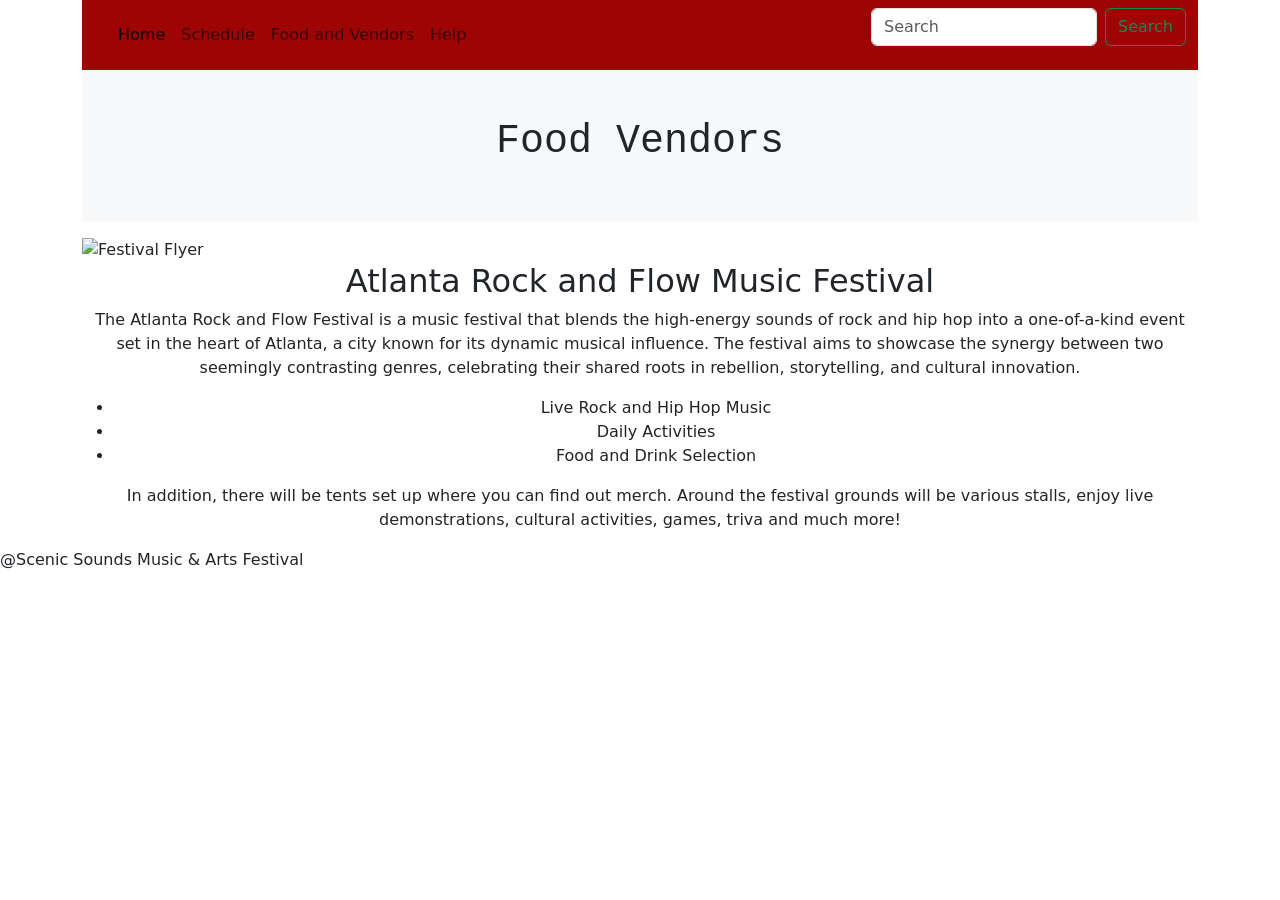
==== index.html @ 2935b5a6 "update" ====
<html lang="en">
<head>
    <meta charset="UTF-8">
    <meta name="viewport" content="width=device-width, initial-scale=1.0">
    <title>Scenic Sounds Music & Arts Festival</title>
  <link rel="icon" type="image/x-icon" href="/images/SS.png">
    <link href="https://cdn.jsdelivr.net/npm/bootstrap@5.3.3/dist/css/bootstrap.min.css" rel="stylesheet" integrity="sha384-QWTKZyjpPEjISv5WaRU9OFeRpok6YctnYmDr5pNlyT2bRjXh0JMhjY6hW+ALEwIH" crossorigin="anonymous">
    <script src="https://cdn.jsdelivr.net/npm/bootstrap@5.3.3/dist/js/bootstrap.bundle.min.js" integrity="sha384-YvpcrYf0tY3lHB60NNkmXc5s9fDVZLESaAA55NDzOxhy9GkcIdslK1eN7N6jIeHz" crossorigin="anonymous"></script>
    <link rel="stylesheet" href="CSS/stylesheet.css">
</head>
<body class="main_bkgd">
    <div class="container" class="header">
        <nav class="navbar navbar-expand-lg" style="background-color:rgb(158, 4, 4);">
            <div class="container-fluid">
              <a class="navbar-brand" href="#"></a>
              <button class="navbar-toggler" type="button" data-bs-toggle="collapse" data-bs-target="#navbarSupportedContent" aria-controls="navbarSupportedContent" aria-expanded="false" aria-label="Toggle navigation">
                <span class="navbar-toggler-icon"></span>
              </button>
              <div class="collapse navbar-collapse" id="navbarSupportedContent">
                <ul class="navbar-nav me-auto mb-2 mb-lg-0">
                  <li class="nav-item">
                    <a class="nav-link active" aria-current="page" href="home.html">Home</a>
                  </li>
                  <li class="nav-item">
                    <a class="nav-link" href="index.html">Schedule</a>
                  </li>
                  <li class="nav-item">
                    <a class="nav-link" href="Food.html">Food and Vendors</a>
                  </li>
                  <li class="nav-item">
                    <a class="nav-link" href="Deals.html">Help</a>
                  </li>
                </ul>
                <form class="d-flex" role="search">
                  <input class="form-control me-2" type="search" placeholder="Search" aria-label="Search">
                  <button class="btn btn-outline-success" type="submit">Search</button>
                </form>
              </div>
            </div>
          </nav>
        <div id="header_img" class="p-5 mb-3 bg-light rounded-0">
        <H1 style="font-family: 'Courier New', Courier, monospace;" class="text-center">Food Vendors</H1>
        </div>
        <div>
            <img src="Images/Music_Festival_Flyer.jpg" alt="Festival Flyer">
        </div>
        <div class="text-center">
            <h2>Atlanta Rock and Flow Music Festival</h2>
            <p>       The Atlanta Rock and Flow Festival is a music festival that blends the high-energy sounds of 
              rock and hip hop into a one-of-a-kind event set in the heart of Atlanta, a city known for its 
              dynamic musical influence. The festival aims to showcase the synergy between two seemingly 
              contrasting genres, celebrating their shared roots in rebellion, storytelling, and cultural 
              innovation.
      </p>
        </div>
        <div class="text-center">
            <ul>
                <li>Live Rock and Hip Hop Music</li>
                <li>Daily Activities</li>
                <li>Food and Drink Selection</li>
            </ul>
            <p>In addition, there will be tents set up where you can find out merch. Around the festival grounds will be various stalls, enjoy live demonstrations, cultural activities, games, triva and much more! </p>
        </div>
        <div class="row">
            <div class="column">
                <img src="Images/food2.jpg" alt="">
            </div>
            <div class="column">
                <img src="Images/food3.jpg" alt="">
            </div>
          </div>
    </div>
    </body>
    <footer>@Scenic Sounds Music & Arts Festival</footer>
    </html>
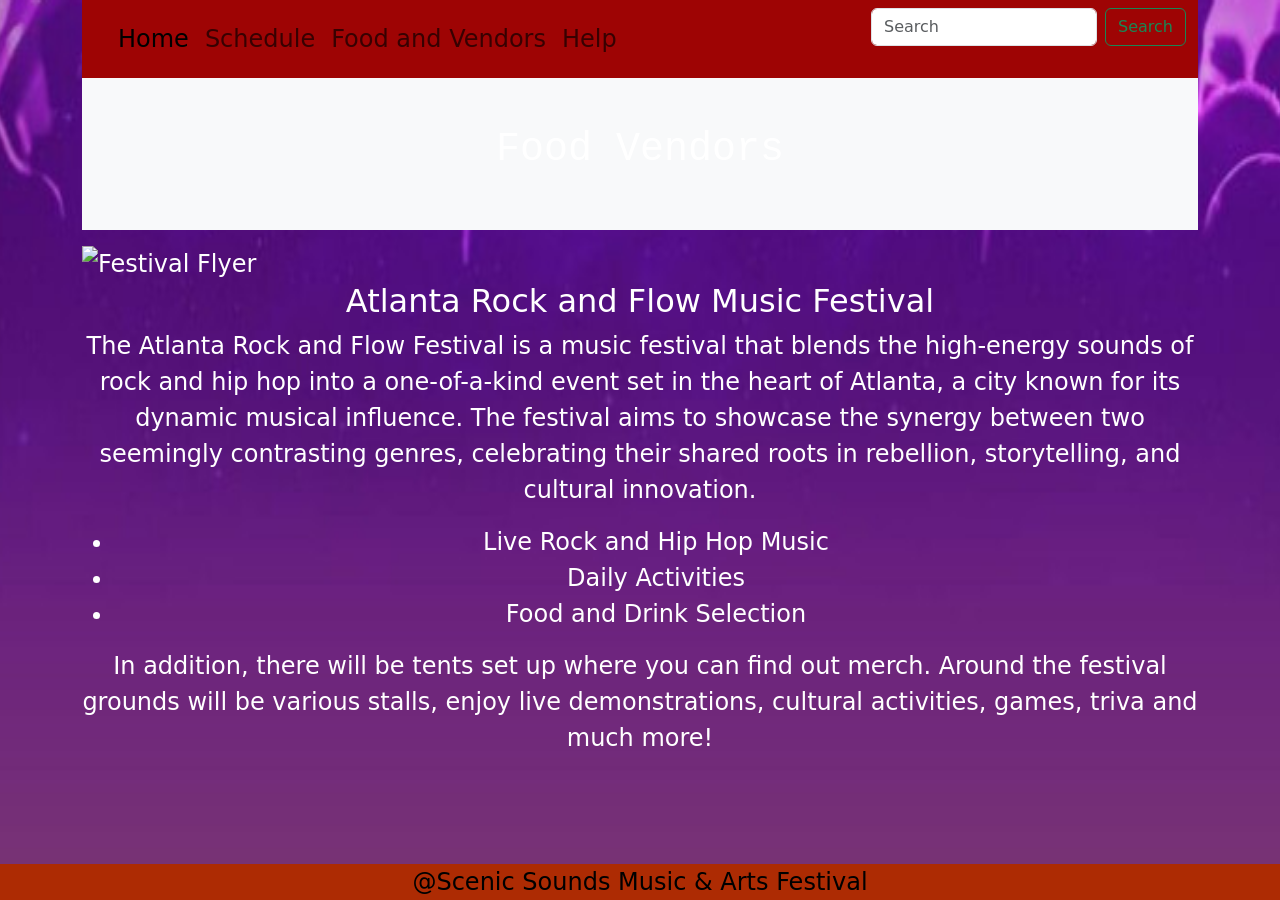
==== commit 53e9fa87: "update" ====
--- a/index.html
+++ b/index.html
@@ -6,7 +6,7 @@
   <link rel="icon" type="image/x-icon" href="/images/SS.png">
     <link href="https://cdn.jsdelivr.net/npm/bootstrap@5.3.3/dist/css/bootstrap.min.css" rel="stylesheet" integrity="sha384-QWTKZyjpPEjISv5WaRU9OFeRpok6YctnYmDr5pNlyT2bRjXh0JMhjY6hW+ALEwIH" crossorigin="anonymous">
     <script src="https://cdn.jsdelivr.net/npm/bootstrap@5.3.3/dist/js/bootstrap.bundle.min.js" integrity="sha384-YvpcrYf0tY3lHB60NNkmXc5s9fDVZLESaAA55NDzOxhy9GkcIdslK1eN7N6jIeHz" crossorigin="anonymous"></script>
-    <link rel="stylesheet" href="CSS/stylesheet.css">
+    <link rel="stylesheet" href="css/stylesheet.css">
 </head>
 <body class="main_bkgd">
     <div class="container" class="header">
--- a/css/stylesheet.css
+++ b/css/stylesheet.css
@@ -0,0 +1,93 @@
+#header_img {
+    background-image: url(../Images/chalk.avif);
+    background-size: cover;
+    background-position: center;
+    }
+
+    .header {
+        text-align: center;
+    }
+
+    #container{
+        text-align: center;
+    }
+
+    #container2 {
+        text-align: center;
+    }
+
+    body {
+        background-color: #0a0a08;
+        background-image: linear-gradient(red, yellow);
+        color: white;
+        min-height: calc(100vh - 402.06px);
+    background-image: url(../Images/modern-gastronomic-background-z13r630gqpmwq4wj.jpg);
+    background-size: 1290px 2000px;
+    background-repeat: no-repeat;
+    background-position: center;
+        font-size: 150%;
+    }
+
+    .main_bkgd {
+        background-color: #0a0a08;
+        background-image: linear-gradient(red, yellow);
+        color: white;
+        min-height: calc(100vh - 402.06px);
+    background-image: url(../images/Concert\ background\ Template\ _\ PosterMyWall.png);
+    background-size: 1290px 2000px;
+    background-repeat: no-repeat;
+    background-position: center;
+        font-size: 150%;
+    }
+
+    .row {
+        display: flex;
+      }
+      
+      .column {
+        flex: 50%;
+      }
+    
+    main {
+    min-height: calc(100vh - 402.06px);
+    }
+    footer {
+        position: fixed;
+        left: 0;
+        bottom: 0;
+        width: 100%;
+        background-color: rgb(173, 43, 3);
+        color: black;
+        text-align: center;
+      }
+    
+    .inline {
+        max-width: 200px;
+        max-height: 300px;
+        float: left;   
+    }
+    
+    .text {
+       font-size: 130%;
+       text-align: center;
+    }
+    
+    .center {
+        display: block;
+        margin-left: auto;
+        margin-right: auto;
+        width: 50%;
+    }
+    html, body {
+        height: 100%;
+        margin: 0;
+        padding: 0;
+    }
+    
+    img {
+        padding: 0;
+        display: block;
+        margin: 0 auto;
+        max-height: 400px;
+        max-width: 100%;
+    }
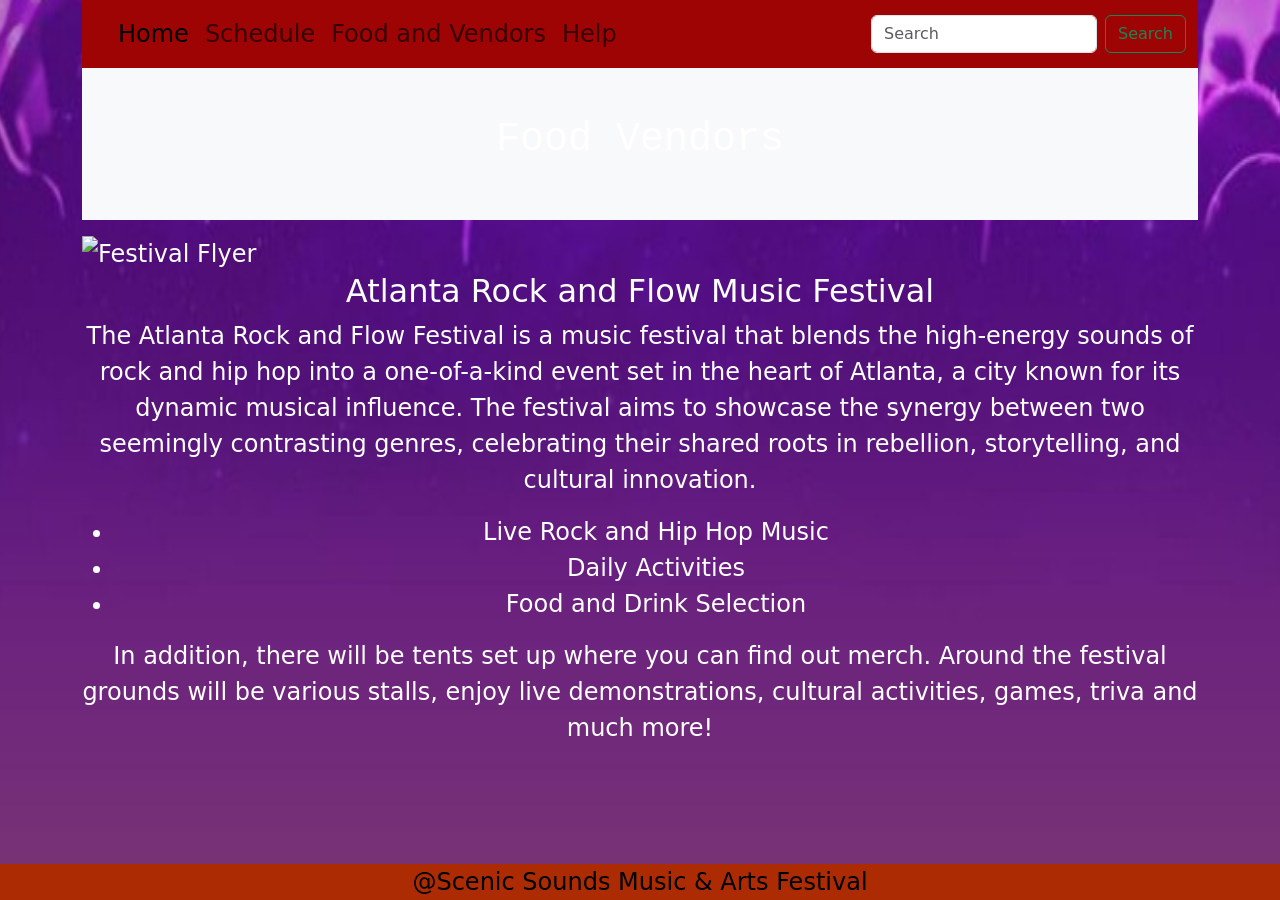
==== commit bbd99a1a: "update" ====
--- a/index.html
+++ b/index.html
@@ -1,3 +1,4 @@
+<!DOCTYPE html>
 <html lang="en">
 <head>
     <meta charset="UTF-8">
@@ -22,7 +23,7 @@
                     <a class="nav-link active" aria-current="page" href="home.html">Home</a>
                   </li>
                   <li class="nav-item">
-                    <a class="nav-link" href="index.html">Schedule</a>
+                    <a class="nav-link" href="deals.html">Schedule</a>
                   </li>
                   <li class="nav-item">
                     <a class="nav-link" href="Food.html">Food and Vendors</a>
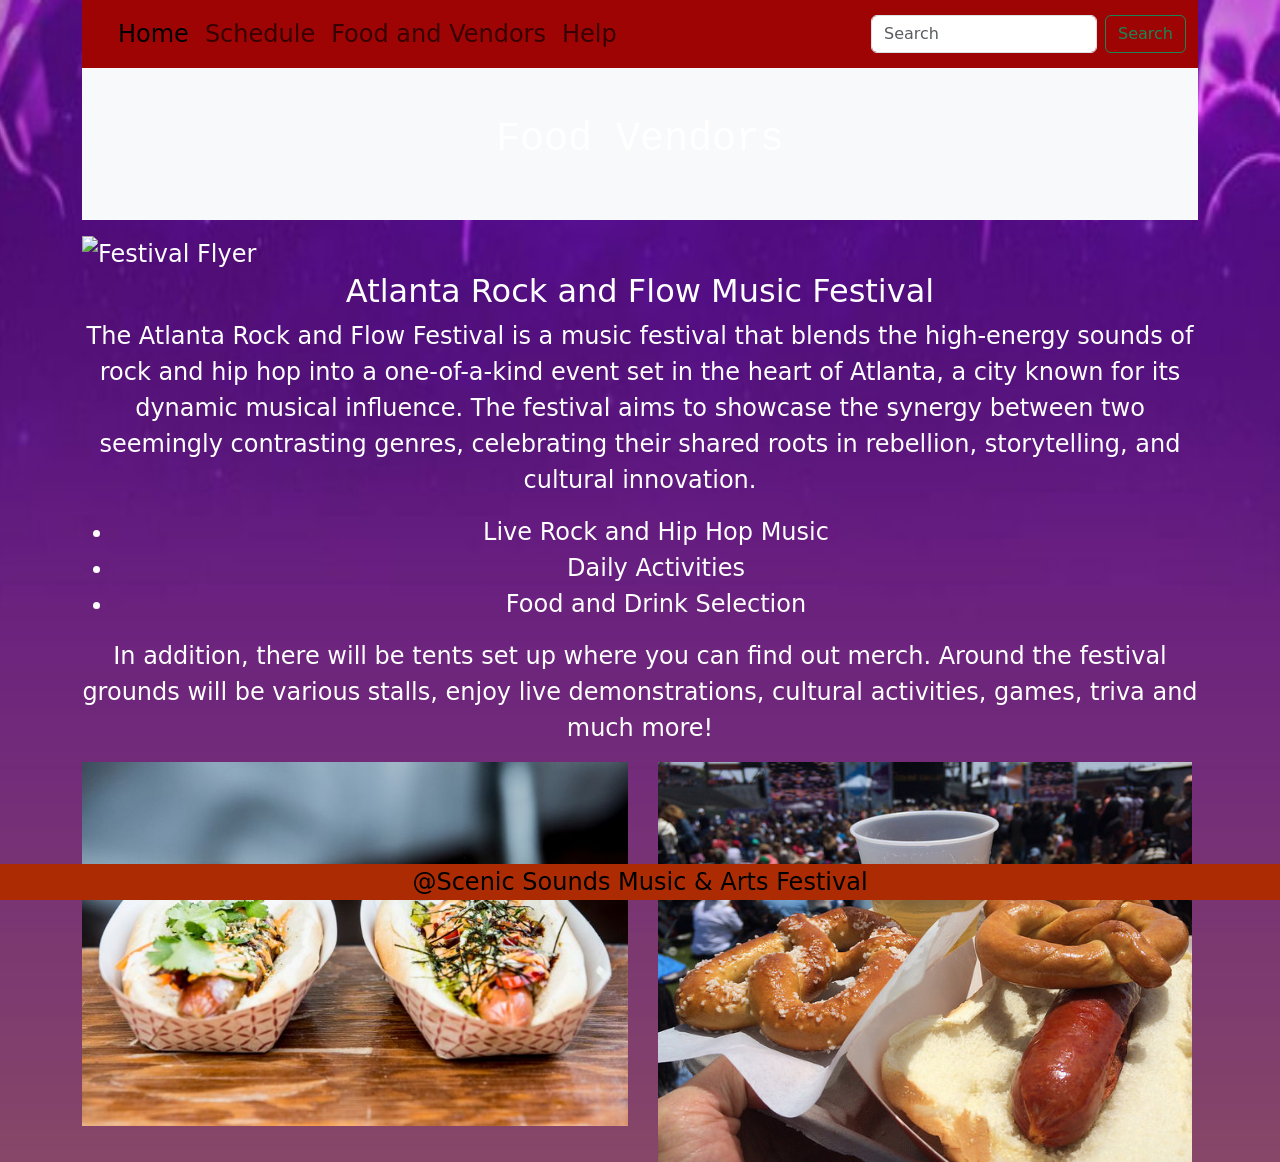
==== commit c076b674: "update" ====
--- a/index.html
+++ b/index.html
@@ -26,10 +26,10 @@
                     <a class="nav-link" href="deals.html">Schedule</a>
                   </li>
                   <li class="nav-item">
-                    <a class="nav-link" href="Food.html">Food and Vendors</a>
+                    <a class="nav-link" href="food.html">Food and Vendors</a>
                   </li>
                   <li class="nav-item">
-                    <a class="nav-link" href="Deals.html">Help</a>
+                    <a class="nav-link" href="deals.html">Help</a>
                   </li>
                 </ul>
                 <form class="d-flex" role="search">
@@ -64,13 +64,14 @@
         </div>
         <div class="row">
             <div class="column">
-                <img src="Images/food2.jpg" alt="">
+                <img src="images/food2.jpg" alt="p">
             </div>
             <div class="column">
-                <img src="Images/food3.jpg" alt="">
+                <img src="images/food3.jpg" alt="p">
             </div>
           </div>
     </div>
+    <footer>@Scenic Sounds Music & Arts Festival</footer>
     </body>
-    <footer>@Scenic Sounds Music & Arts Festival</footer>
+    
     </html>
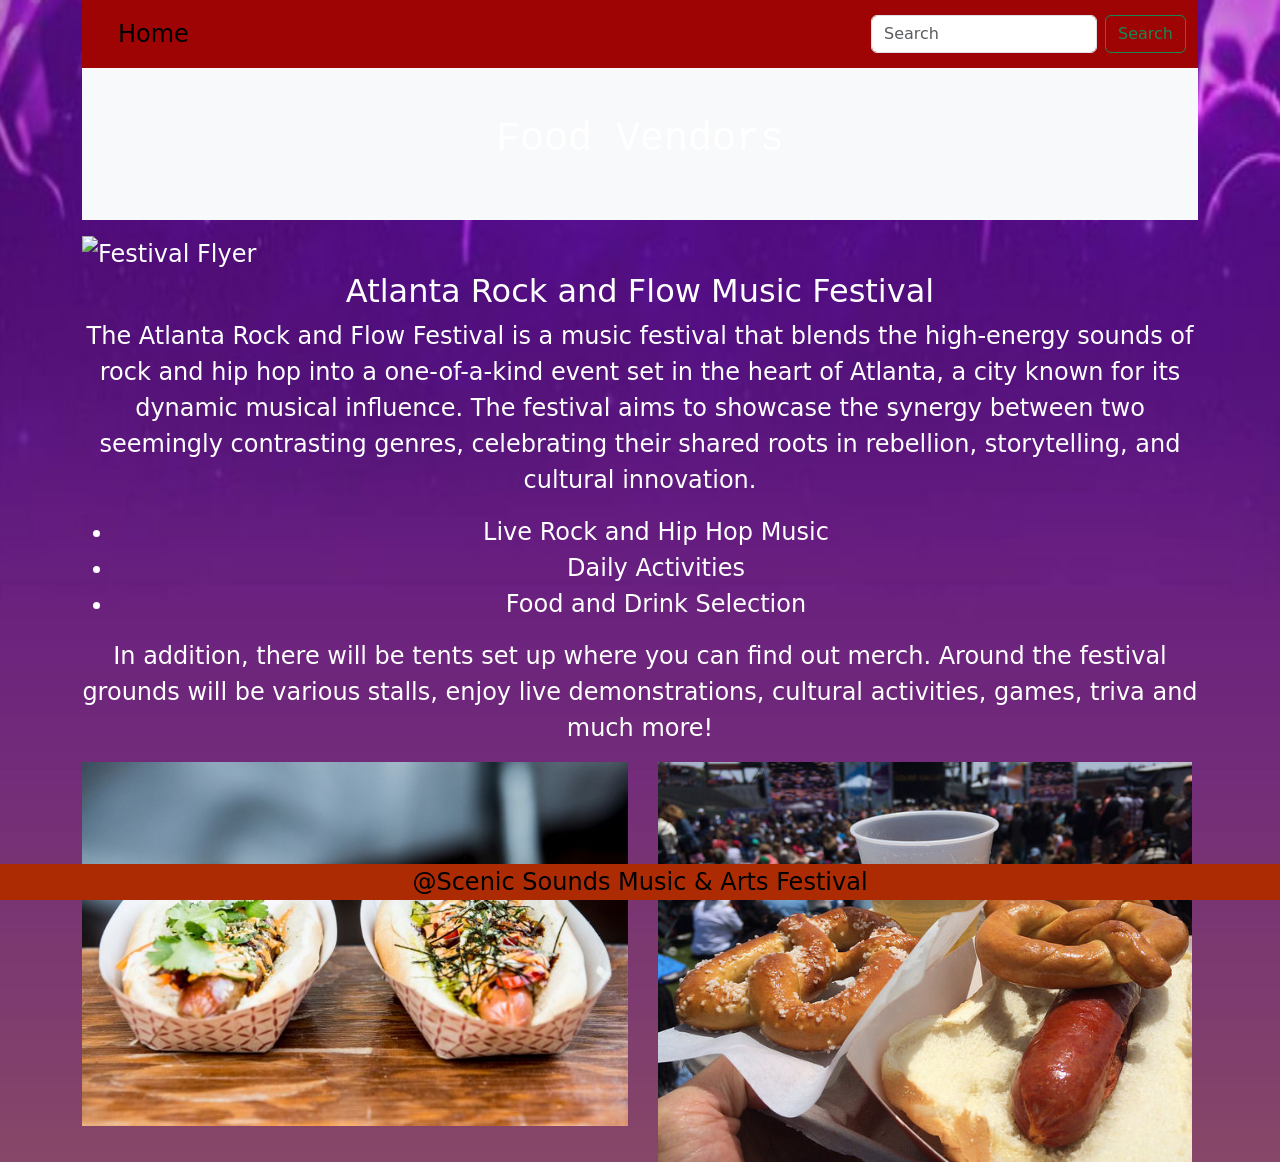
==== commit 8093aedb: "Update index.html" ====
--- a/index.html
+++ b/index.html
@@ -21,15 +21,6 @@
                 <ul class="navbar-nav me-auto mb-2 mb-lg-0">
                   <li class="nav-item">
                     <a class="nav-link active" aria-current="page" href="home.html">Home</a>
-                  </li>
-                  <li class="nav-item">
-                    <a class="nav-link" href="deals.html">Schedule</a>
-                  </li>
-                  <li class="nav-item">
-                    <a class="nav-link" href="food.html">Food and Vendors</a>
-                  </li>
-                  <li class="nav-item">
-                    <a class="nav-link" href="deals.html">Help</a>
                   </li>
                 </ul>
                 <form class="d-flex" role="search">
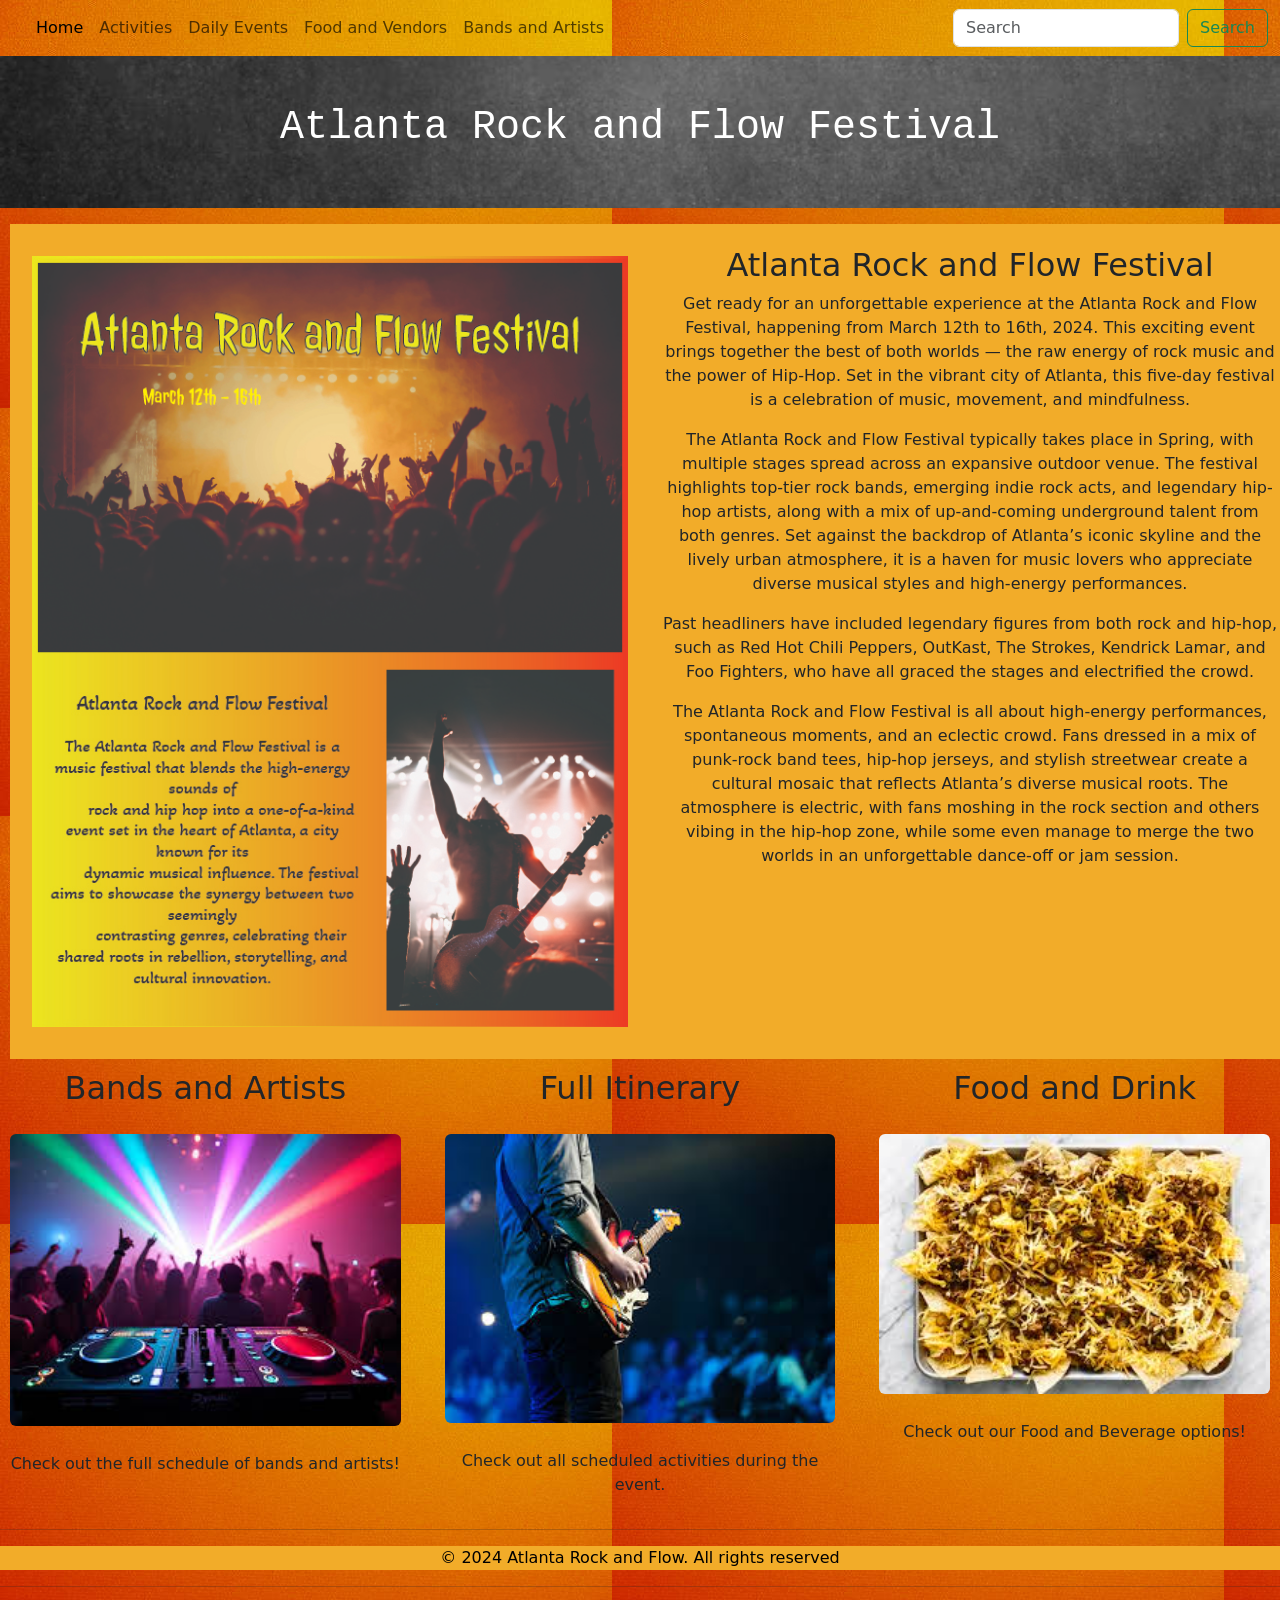
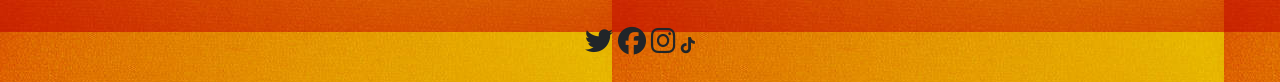
==== commit a18f50df: "update" ====
--- a/index.html
+++ b/index.html
@@ -3,66 +3,115 @@
 <head>
     <meta charset="UTF-8">
     <meta name="viewport" content="width=device-width, initial-scale=1.0">
-    <title>Scenic Sounds Music & Arts Festival</title>
-  <link rel="icon" type="image/x-icon" href="/images/SS.png">
+    <title>Home</title>
+    <link rel="stylesheet" href="https://cdnjs.cloudflare.com/ajax/libs/font-awesome/6.2.0/css/all.min.css">
     <link href="https://cdn.jsdelivr.net/npm/bootstrap@5.3.3/dist/css/bootstrap.min.css" rel="stylesheet" integrity="sha384-QWTKZyjpPEjISv5WaRU9OFeRpok6YctnYmDr5pNlyT2bRjXh0JMhjY6hW+ALEwIH" crossorigin="anonymous">
     <script src="https://cdn.jsdelivr.net/npm/bootstrap@5.3.3/dist/js/bootstrap.bundle.min.js" integrity="sha384-YvpcrYf0tY3lHB60NNkmXc5s9fDVZLESaAA55NDzOxhy9GkcIdslK1eN7N6jIeHz" crossorigin="anonymous"></script>
-    <link rel="stylesheet" href="css/stylesheet.css">
+    <link rel="stylesheet" href="css/john.css">
 </head>
-<body class="main_bkgd">
-    <div class="container" class="header">
-        <nav class="navbar navbar-expand-lg" style="background-color:rgb(158, 4, 4);">
-            <div class="container-fluid">
-              <a class="navbar-brand" href="#"></a>
-              <button class="navbar-toggler" type="button" data-bs-toggle="collapse" data-bs-target="#navbarSupportedContent" aria-controls="navbarSupportedContent" aria-expanded="false" aria-label="Toggle navigation">
-                <span class="navbar-toggler-icon"></span>
-              </button>
-              <div class="collapse navbar-collapse" id="navbarSupportedContent">
-                <ul class="navbar-nav me-auto mb-2 mb-lg-0">
-                  <li class="nav-item">
-                    <a class="nav-link active" aria-current="page" href="home.html">Home</a>
-                  </li>
-                </ul>
-                <form class="d-flex" role="search">
-                  <input class="form-control me-2" type="search" placeholder="Search" aria-label="Search">
-                  <button class="btn btn-outline-success" type="submit">Search</button>
-                </form>
+<body>
+    <div id="container_1">
+      <nav class="navbar navbar-expand-lg">
+        <div class="container-fluid">
+          <a class="navbar-brand" href="#"></a>
+          <button class="navbar-toggler" type="button" data-bs-toggle="collapse" data-bs-target="#navbarSupportedContent" aria-controls="navbarSupportedContent" aria-expanded="false" aria-label="Toggle navigation">
+            <span class="navbar-toggler-icon"></span>
+          </button>
+          <div class="collapse navbar-collapse" id="navbarSupportedContent">
+            <ul class="navbar-nav me-auto mb-2 mb-lg-0">
+              <li class="nav-item">
+                <a class="nav-link active" aria-current="page" href="index.html">Home</a>
+              </li>
+              <li class="nav-item">
+                <a class="nav-link" href="activities.html">Activities</a>
+              </li>
+              <li class="nav-item">
+                <a class="nav-link" href="DailyE.html">Daily Events</a>
+              </li>
+              <li class="nav-item">
+                <a class="nav-link" href="food.html">Food and Vendors</a>
+              </li>
+              <li class="nav-item">
+                <a class="nav-link" href="bands.html">Bands and Artists</a>
+              </li>
+            </ul>
+            <form class="d-flex" role="search">
+              <input class="form-control me-2" type="search" placeholder="Search" aria-label="Search">
+              <button class="btn btn-outline-success" type="submit">Search</button>
+            </form>
+          </div>
+        </div>
+      </nav>
+          <div id="header_img_2" class="p-5 mb-3 bg-light rounded-0">
+            <H1 style="font-family: 'Courier New', Courier, monospace;" class="text-center">Atlanta Rock and Flow Festival</H1>
+            </div>
+            <div id="container_2">
+            <div class="col_1">
+                <img src="images/Music_Festival_Flyer.jpg" alt="Festival Flyer">
+            </div>
+            <div class="col_1">
+                <h2>Atlanta Rock and Flow Festival</h2>
+                <p>
+                    Get ready for an unforgettable experience at the Atlanta Rock and Flow Festival, 
+                    happening from March 12th to 16th, 2024. This exciting event brings together the 
+                    best of both worlds — the raw energy of rock music and the power of Hip-Hop. Set in 
+                    the vibrant city of Atlanta, this five-day festival is a celebration of music, movement, 
+                    and mindfulness.
+                </p>
+                <p>
+                  The Atlanta Rock and Flow Festival typically takes place in Spring, 
+                  with multiple stages spread across an expansive outdoor venue. The festival highlights top-tier 
+                  rock bands, emerging indie rock acts, and legendary hip-hop artists, along with a mix of up-and-coming 
+                  underground talent from both genres. Set against the backdrop of Atlanta’s iconic skyline and the lively 
+                  urban atmosphere, it is a haven for music lovers who appreciate diverse musical styles and high-energy performances.
+                </p>
+                <p>
+                  Past headliners have included legendary figures from both rock and hip-hop, such as Red Hot Chili Peppers, OutKast, 
+                  The Strokes, Kendrick Lamar, and Foo Fighters, who have all graced the stages and electrified the crowd.
+                </p>
+                <p>
+                  The Atlanta Rock and Flow Festival is all about high-energy performances, spontaneous moments, and an eclectic crowd. 
+                  Fans dressed in a mix of punk-rock band tees, hip-hop jerseys, and stylish streetwear create a cultural mosaic that 
+                  reflects Atlanta’s diverse musical roots. The atmosphere is electric, with fans moshing in the rock section and 
+                  others vibing in the hip-hop zone, while some even manage to merge the two worlds in an unforgettable dance-off or jam session.
+                </p>
+            </div>
               </div>
-            </div>
-          </nav>
-        <div id="header_img" class="p-5 mb-3 bg-light rounded-0">
-        <H1 style="font-family: 'Courier New', Courier, monospace;" class="text-center">Food Vendors</H1>
-        </div>
-        <div>
-            <img src="Images/Music_Festival_Flyer.jpg" alt="Festival Flyer">
-        </div>
-        <div class="text-center">
-            <h2>Atlanta Rock and Flow Music Festival</h2>
-            <p>       The Atlanta Rock and Flow Festival is a music festival that blends the high-energy sounds of 
-              rock and hip hop into a one-of-a-kind event set in the heart of Atlanta, a city known for its 
-              dynamic musical influence. The festival aims to showcase the synergy between two seemingly 
-              contrasting genres, celebrating their shared roots in rebellion, storytelling, and cultural 
-              innovation.
-      </p>
-        </div>
-        <div class="text-center">
-            <ul>
-                <li>Live Rock and Hip Hop Music</li>
-                <li>Daily Activities</li>
-                <li>Food and Drink Selection</li>
-            </ul>
-            <p>In addition, there will be tents set up where you can find out merch. Around the festival grounds will be various stalls, enjoy live demonstrations, cultural activities, games, triva and much more! </p>
-        </div>
-        <div class="row">
-            <div class="column">
-                <img src="images/food2.jpg" alt="p">
-            </div>
-            <div class="column">
-                <img src="images/food3.jpg" alt="p">
-            </div>
+            <div class="row">
+              <div class="col-lg-4 col-md-6">
+                 <h2 class="text-center" >Bands and Artists</h2>
+                 <img class="img-fluid my-3 rounded-4" src="images/DJ.jpg" alt="DJ">
+                 <p>
+                   Check out the full schedule of bands and artists!
+                 </p>
+              </div>
+              <div class="col-lg-4 col-md-6">
+                 <h2 class="text-center" >Full Itinerary</h2>
+                 <img class="img-fluid my-3 rounded-4" src="images/guitar2.jpg" alt="Guitar">
+                 <p>
+                  Check out all scheduled activities during the event.
+                 </p>
+              </div>
+            <div class="col-lg-4">
+             <h2 class="text-center" >Food and Drink</h2>
+             <img class="img-fluid my-3 rounded-4"  src="images/Nachos.jpg" alt="Food">
+             <p>
+              Check out our Food and Beverage options!
+            </p>
           </div>
+           </div>
     </div>
-    <footer>@Scenic Sounds Music & Arts Festival</footer>
-    </body>
-    
-    </html>+    <hr>
+<footer> &copy; 2024 Atlanta Rock and Flow. All rights reserved</footer>
+<hr>
+<div class="row">
+  <div class="col-lg-12 py-4 text-center">
+    <i class="fa-brands fa-twitter fs-3"></i>
+    <i class="fa-brands fa-facebook fs-3"></i>
+    <i class="fa-brands fa-instagram fs-3"></i>
+    <i class="fa-brands fa-tiktok"></i>
+  </div>
+</div>
+</body>
+
+</html>
--- a/css/john.css
+++ b/css/john.css
@@ -0,0 +1,114 @@
+#header_img_2 {
+    background-image: url(../images/chalk.avif);
+    background-size: cover;
+    background-position: center;
+    }
+
+body {
+    background: url(../images/gradient.jpg);
+}
+
+#container_1 {
+    text-align: center;
+}
+
+#container_2 {
+    background-color: #F2AC29;
+    text-align: center;
+    margin: 10px;
+    width: 100%;
+}
+
+H1 {
+    color: white;
+}
+
+footer {
+    width: 100%;
+    background-color: #F2AC29;
+    color: black;
+    text-align: center;
+  }
+
+img {
+    padding: 10px;
+    display: block;
+    margin: 0 auto;
+    width: 100%;
+}
+
+.row {
+    text-align: center;
+  }
+
+.col {
+    padding: 10px;
+
+}
+
+.col_1 {
+    text-align: center;
+    padding: 10px;
+    margin: 10px 0;
+    border: 2px solid #F2AC29;
+    width: 100%;
+    height: 90%;
+}
+
+.text {
+    font-size: 130%;
+    text-align: center;
+ }
+ 
+ .center {
+     display: block;
+     margin-left: auto;
+     margin-right: auto;
+     width: 50%;
+ }
+
+#ahbc {
+    background-image: url(../images/Dave_1.jpg);
+    background-size: contain;
+    background-position: center;
+    height: auto;
+    width: auto;
+
+}
+
+#set {
+    background-image: url(../images/Post_Malone.jpg);
+    background-size: contain;
+    background-position: center;
+    height: auto;
+    width: auto;
+
+}
+
+#stch {
+    background-image: url(../images/Foo.jpg);
+    background-size: contain;
+    background-position: center;
+    height: auto;
+    width: auto;
+
+}
+
+@media (min-width: 1024px) {
+
+    #panel_bg {
+        width: 50%;
+    }
+
+    #panel_bg1 {
+        width: 50%;
+    }
+    #panel_bg2 {
+        width: 50%;
+    }
+
+    #container_2 {
+        display: flex; 
+    }
+}
+
